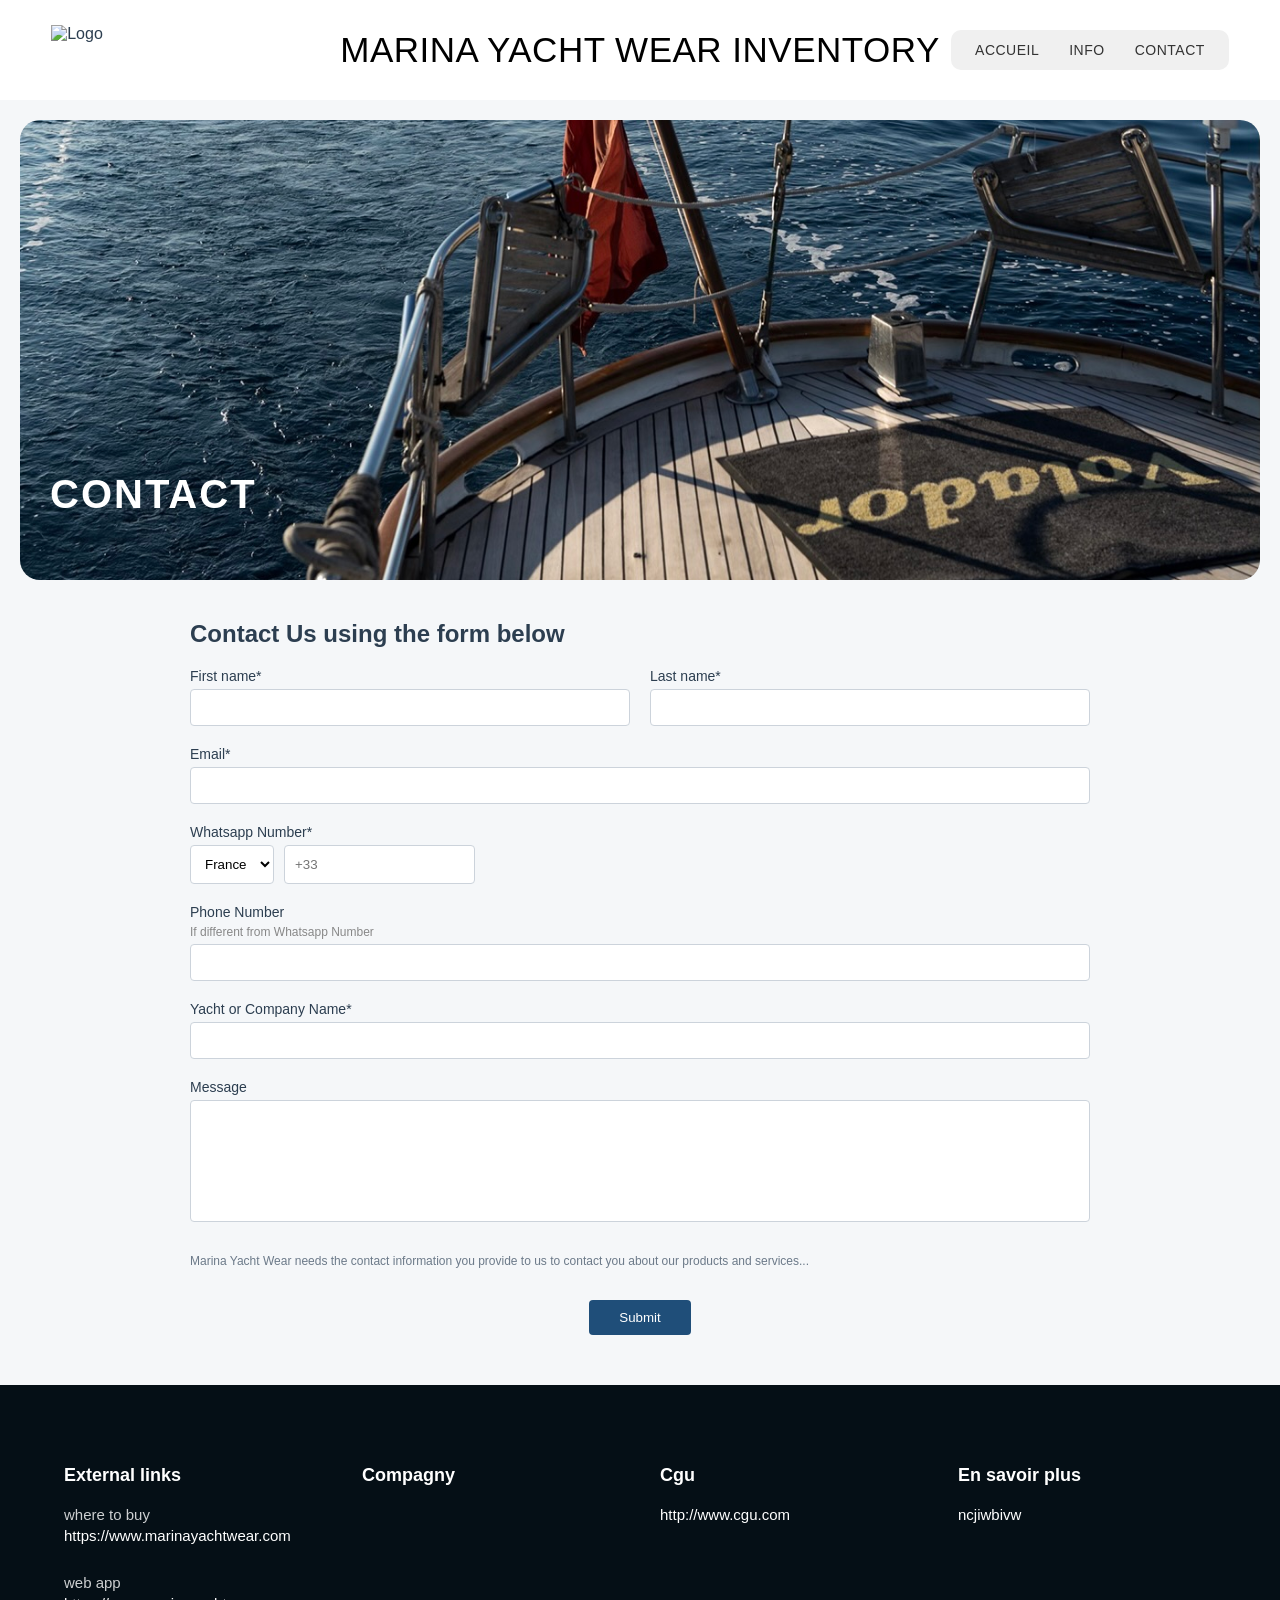
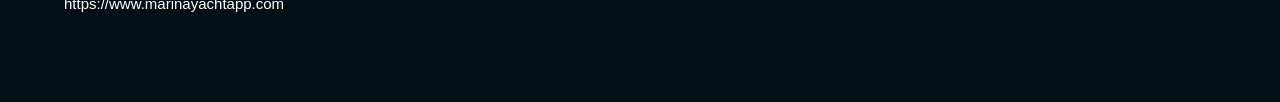
==== contact.html @ 521bb4de "ajout de page contact" ====
<!doctype html>
<html lang="en">

<head>
  <meta charset="utf-8" />
  <meta name="viewport" content="width=device-width, initial-scale=1" />
  <title>MYWI</title>
  <meta name="description" content="Marina yacht club inventory landing page" />
  <link rel="stylesheet" href="style.css" />
</head>

<body>

<div class="display">
  <header>
    <div id="logo">
      <img src="assets/images/mywl.png" alt="Logo" />
    </div>

    <div id="title">
      <span>MARINA YACHT WEAR INVENTORY</span>
    </div>

    <nav id="menu">
      <a href="/index.html">ACCUEIL</a>
      <a href="#">INFO</a>
      <a href="#">CONTACT</a>
    </nav>
  </header>
<body>

<!-- HERO -->
<section class="hero">
  <h1>CONTACT</h1>
</section>

<!-- FORM -->
<section class="contact">
  <h2>Contact Us using the form below</h2>

  <form>
    <div class="row">
      <div class="field">
        <label>First name*</label>
        <input type="text">
      </div>

      <div class="field">
        <label>Last name*</label>
        <input type="text">
      </div>
    </div>

    <div class="field">
      <label>Email*</label>
      <input type="email">
    </div>

    <div class="row">
      <div class="field">
        <label>Whatsapp Number*</label>
        <div class="phone">
          <select>
            <option>France</option>
          </select>
          <input type="text" placeholder="+33">
        </div>
      </div>
    </div>

    <div class="field">
      <label>Phone Number</label>
      <small>If different from Whatsapp Number</small>
      <input type="text">
    </div>

    <div class="field">
      <label>Yacht or Company Name*</label>
      <input type="text">
    </div>

    <div class="field">
      <label>Message</label>
      <textarea></textarea>
    </div>

    <p class="disclaimer">
      Marina Yacht Wear needs the contact information you provide to us to contact you about our products and services...
    </p>

    <button type="submit">Submit</button>
  </form>
</section>
<footer>
  <div class="footer-container">
    <div class="footer-col">
      <h3>External links</h3>

      <div class="footer-item">
        <span class="label">where to buy</span>
        <a href="https://www.marinayachtwear.com">https://www.marinayachtwear.com</a>
      </div>

      <div class="footer-item">
        <span class="label">web app</span>
        <a href="https://www.marinayachtapp.com">https://www.marinayachtapp.com</a>
      </div>
    </div>

    <div class="footer-col">
      <h3>Compagny</h3>
    </div>

    <div class="footer-col">
      <h3>Cgu</h3>
      <a href="http://www.cgu.com">http://www.cgu.com</a>
    </div>

    <div class="footer-col">
      <h3>En savoir plus</h3>
      <span>ncjiwbivw</span>
    </div>
  </div>
</footer>
</div>

</body>
</html>
---- style.css ----
html, body {
    margin : 0;
    padding: 0;
}

@font-face {
    font-family: "outfit";
    src: url("assets/fonts/Outfit-VariableFont_wght.ttf") format("truetype");
    font-weight: 100 900;
    font-style: normal;
}


header {
    display: flex;
    align-items: center;
    justify-content: space-between;
    padding: 10px 4%;
    position: relative;
    height: 80px;
    background-color: white;
}

#logo img {
    height: 50px;
    width: auto;
    display: block;
}

#title {
    position: absolute;
    left: 50%;
    transform: translateX(-50%);
    font-family: "outfit", sans-serif;
    font-weight: 500;
    font-size: 35px;
    letter-spacing: 0.5px;
    color: #000;
    white-space: nowrap;
}

#menu {
    background-color: #f0f0f0;
    padding: 12px 24px;
    border-radius: 10px;
    display: flex;
    gap: 30px;
}

#menu a {
    text-decoration: none;
    font-family: "outfit", sans-serif;
    color: #333;
    font-size: 14px;
    font-weight: 400;
    letter-spacing: 0.5px;
}


#btnplacement {
    position: relative;
    display: inline-block;
    width: 100%;
    box-sizing: border-box;
    padding: 0 64px;
}

.picture img {
    width: 100%;
    border-radius: 35px;
    display: block;
}


.content-overlay {
    position: absolute;
    top: 40%;
    left: 10%;
    transform: translate(0%, -50%);
    
    display: flex;
    flex-direction: column;
    gap: 20px; 
}

#picturesentence {
    font-family: "outfit", sans-serif;
    color: #071726;
    font-size: 40px;
    font-weight: 900;
}

#downloadbtn {
    width: 400px;
    height: 50px;
    background-color: #071726;
    border-radius: 20px;
    display: flex;
    justify-content: center;
    align-items: center;
}

#downloadbtn span {
    font-family: "outfit", sans-serif;
    color: white;
}


#btnplacement img {
    padding: 0;
}

.app-showcase {
    display: flex;
    justify-content: center;
    align-items: center;
    padding: 0 5%;
    gap: 20px;
}

.text-content {
    flex: 1;
    display: flex;
    flex-direction: column;
    align-items: flex-end;
    text-align: right;
    padding-top: 50px;
}

.text-content p {
    font-family: "outfit", sans-serif;
    color: #071726;
    font-size: 28px;
    line-height: 1.6;
    margin-bottom: 30px;
    max-width: 90%;
    font-weight: 300;
}

.app-store-btn img {
    height: 70px;
    width: auto;
}

.store-btn img {
    height: 70px;
    width: auto;
}

.phone-mockup {
    flex: 1;
    position: relative;
    margin-top: -150px;
    z-index: 10;
    display: flex;
    justify-content: flex-end;
}

.phone-mockup img {
    width: 1381px;
    height: auto;
    max-width: 100%;
    height: auto;
    display: block;
}

.or-separator {
    font-size: 36px;
    font-family: "outfit", sans-serif;
    font-weight: 700;
}

@media (max-width: 900px) {
    .app-showcase {
        flex-direction: column-reverse;
        padding: 0 5%;
    }

    .phone-mockup {
        margin-top: -50px;
        width: 80%;
    }
    
    .phone-mockup img {
        transform: rotate(0deg);
    }
}

.text-content.left-align {
    align-items: flex-start; 
    text-align: left;
}

footer {
    background-color: #050f16;
    padding: 80px 5%;
    color: white;
    margin-top: 50px;
}

.footer-container {
    display: flex;
    justify-content: space-between;
    align-items: flex-start;
    flex-wrap: wrap;
    gap: 40px;
    max-width: 1400px;
    margin: 0 auto;
}

.footer-col {
    flex: 1;
    min-width: 200px;
    display: flex;
    flex-direction: column;
    gap: 20px;
}

.footer-col h3 {
    font-family: "outfit", sans-serif;
    font-weight: 700;
    font-size: 18px;
    margin: 0;
}

.footer-item {
    display: flex;
    flex-direction: column;
    gap: 4px;
    margin-bottom: 10px;
}

.label {
    font-family: "outfit", sans-serif;
    font-weight: 300;
    font-size: 14px;
    opacity: 0.8;
}

.footer-col a, .footer-col span {
    font-family: "outfit", sans-serif;
    color: white;
    text-decoration: none;
    font-size: 15px;
    font-weight: 300;
}

@media (max-width: 768px) {
    .footer-container {
        flex-direction: column;
        gap: 40px;
    }
}

body {
    font-family: Arial, sans-serif;
    margin: 0;
    background: #f5f7f9;
    color: #2c3e50;
}

/* HERO */
.hero {
    background: url('/assets/images/CCE1B81B-07C6-4270-A370-5CB08C2FBB2E_1_201_a.jpeg') center/cover no-repeat;
    height: 400px;
    width: auto;
    border-radius: 20px;
    margin: 20px;
    display: flex;
    align-items: flex-end;
    padding: 30px;
}

.hero h1 {
    color: white;
    font-size: 40px;
    letter-spacing: 2px;
}

/* FORM */
.contact {
    max-width: 900px;
    margin: 40px auto;
}

.contact h2 {
    margin-bottom: 20px;
}

form {
    display: flex;
    flex-direction: column;
    gap: 20px;
}

.row {
    display: flex;
    gap: 20px;
}

.field {
    flex: 1;
    display: flex;
    flex-direction: column;
}

label {
    font-size: 14px;
    margin-bottom: 5px;
}

input, textarea, select {
    padding: 10px;
    border: 1px solid #ccd3db;
    border-radius: 4px;
    background: #fff;
}

textarea {
    height: 100px;
    resize: none;
}

.phone {
    display: flex;
    gap: 10px;
}

small {
    font-size: 12px;
    color: #888;
    margin-bottom: 5px;
}

.disclaimer {
    font-size: 12px;
    color: #6c7a89;
}

button {
    align-self: center;
    background: #1f4e79;
    color: white;
    padding: 10px 30px;
    border: none;
    border-radius: 4px;
    cursor: pointer;
}

button:hover {
    background: #163a5c;
}
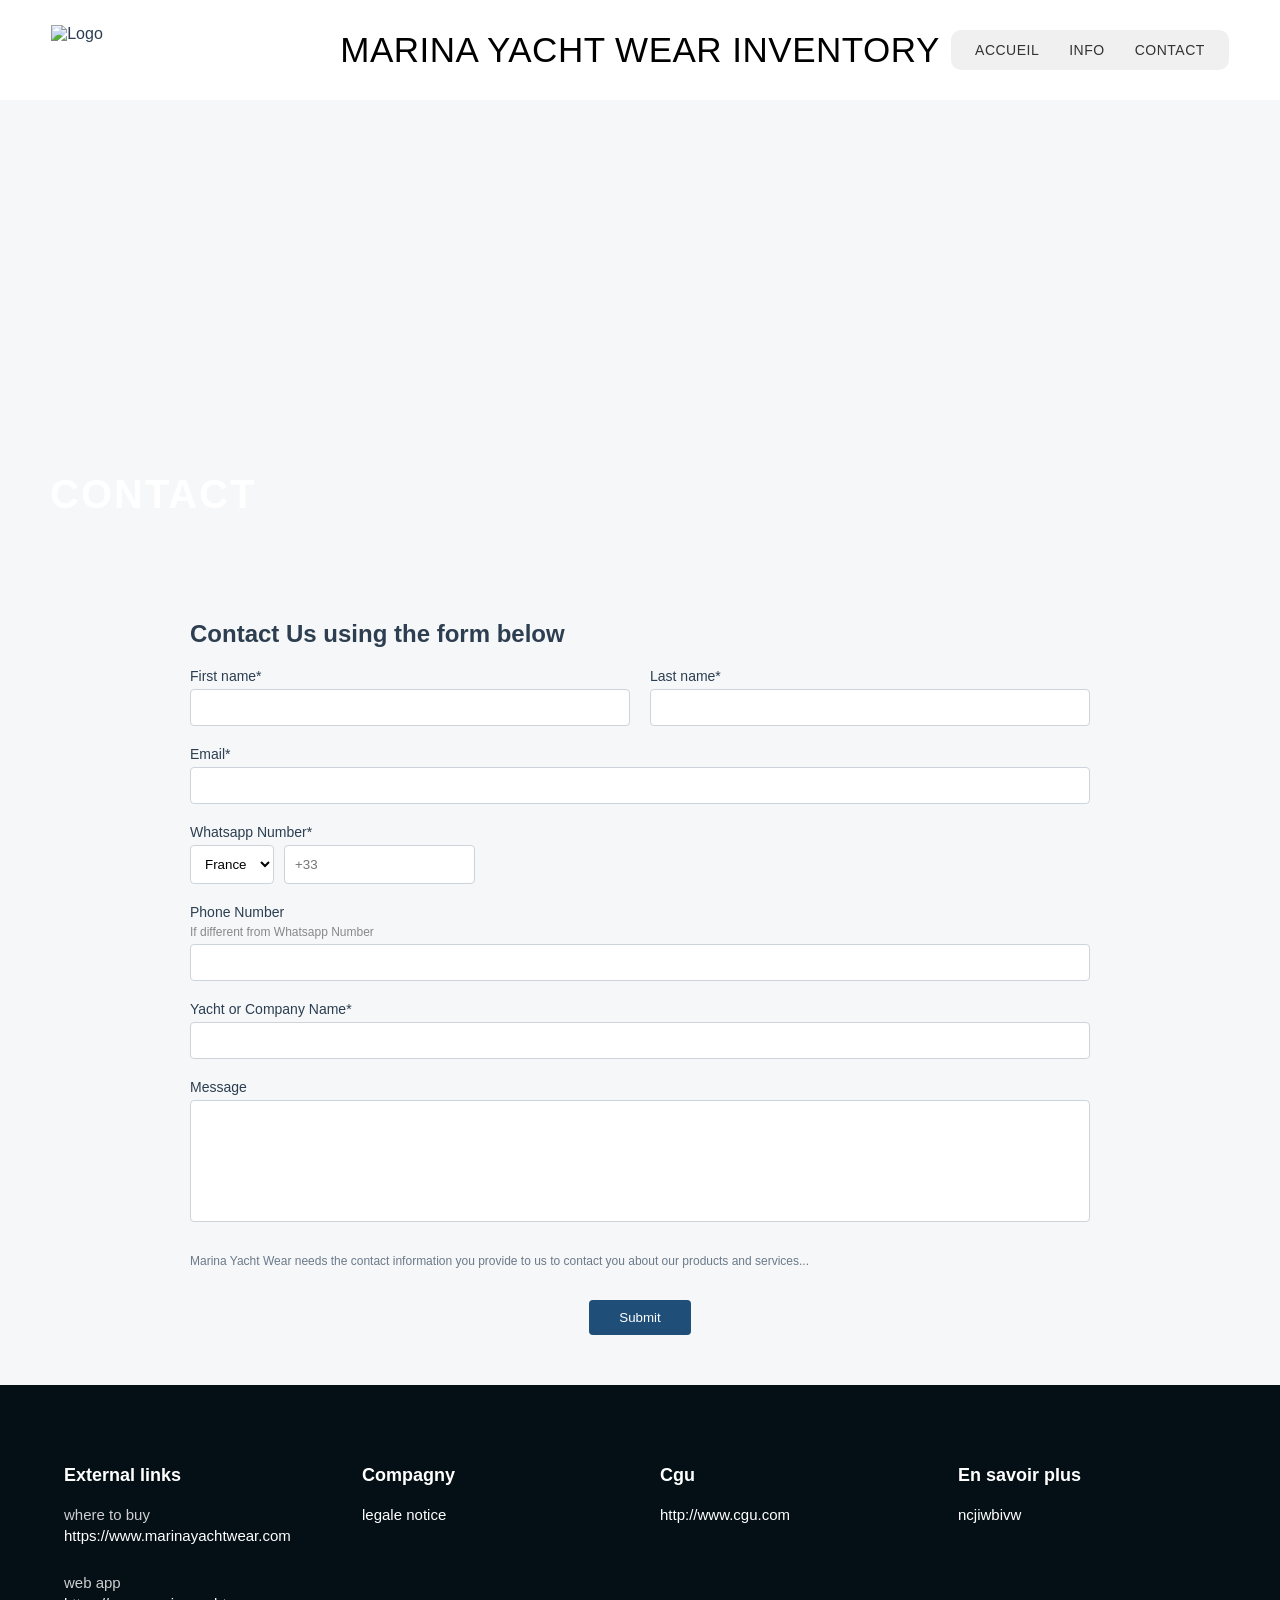
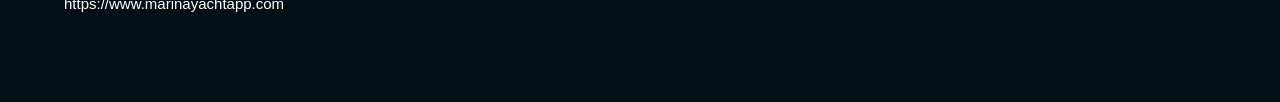
==== commit f66068e8: "fix links issues" ====
--- a/contact.html
+++ b/contact.html
@@ -11,118 +11,122 @@
 
 <body>
 
-<div class="display">
-  <header>
-    <div id="logo">
-      <img src="assets/images/mywl.png" alt="Logo" />
-    </div>
-
-    <div id="title">
-      <span>MARINA YACHT WEAR INVENTORY</span>
-    </div>
-
-    <nav id="menu">
-      <a href="/index.html">ACCUEIL</a>
-      <a href="#">INFO</a>
-      <a href="#">CONTACT</a>
-    </nav>
-  </header>
-<body>
-
-<!-- HERO -->
-<section class="hero">
-  <h1>CONTACT</h1>
-</section>
-
-<!-- FORM -->
-<section class="contact">
-  <h2>Contact Us using the form below</h2>
-
-  <form>
-    <div class="row">
-      <div class="field">
-        <label>First name*</label>
-        <input type="text">
+  <div class="display">
+    <header>
+      <div id="logo">
+        <img src="assets/images/mywl.png" alt="Logo" />
       </div>
 
-      <div class="field">
-        <label>Last name*</label>
-        <input type="text">
-      </div>
-    </div>
-
-    <div class="field">
-      <label>Email*</label>
-      <input type="email">
-    </div>
-
-    <div class="row">
-      <div class="field">
-        <label>Whatsapp Number*</label>
-        <div class="phone">
-          <select>
-            <option>France</option>
-          </select>
-          <input type="text" placeholder="+33">
-        </div>
-      </div>
-    </div>
-
-    <div class="field">
-      <label>Phone Number</label>
-      <small>If different from Whatsapp Number</small>
-      <input type="text">
-    </div>
-
-    <div class="field">
-      <label>Yacht or Company Name*</label>
-      <input type="text">
-    </div>
-
-    <div class="field">
-      <label>Message</label>
-      <textarea></textarea>
-    </div>
-
-    <p class="disclaimer">
-      Marina Yacht Wear needs the contact information you provide to us to contact you about our products and services...
-    </p>
-
-    <button type="submit">Submit</button>
-  </form>
-</section>
-<footer>
-  <div class="footer-container">
-    <div class="footer-col">
-      <h3>External links</h3>
-
-      <div class="footer-item">
-        <span class="label">where to buy</span>
-        <a href="https://www.marinayachtwear.com">https://www.marinayachtwear.com</a>
+      <div id="title">
+        <span>MARINA YACHT WEAR INVENTORY</span>
       </div>
 
-      <div class="footer-item">
-        <span class="label">web app</span>
-        <a href="https://www.marinayachtapp.com">https://www.marinayachtapp.com</a>
-      </div>
-    </div>
+      <nav id="menu">
+        <a href="/MYWI/index.html">ACCUEIL</a>
+        <a href="#">INFO</a>
+        <a href="#">CONTACT</a>
+      </nav>
+    </header>
 
-    <div class="footer-col">
-      <h3>Compagny</h3>
-    </div>
+    <body>
 
-    <div class="footer-col">
-      <h3>Cgu</h3>
-      <a href="http://www.cgu.com">http://www.cgu.com</a>
-    </div>
+      <!-- HERO -->
+      <section class="hero">
+        <h1>CONTACT</h1>
+      </section>
 
-    <div class="footer-col">
-      <h3>En savoir plus</h3>
-      <span>ncjiwbivw</span>
-    </div>
+      <!-- FORM -->
+      <section class="contact">
+        <h2>Contact Us using the form below</h2>
+
+        <form>
+          <div class="row">
+            <div class="field">
+              <label>First name*</label>
+              <input type="text">
+            </div>
+
+            <div class="field">
+              <label>Last name*</label>
+              <input type="text">
+            </div>
+          </div>
+
+          <div class="field">
+            <label>Email*</label>
+            <input type="email">
+          </div>
+
+          <div class="row">
+            <div class="field">
+              <label>Whatsapp Number*</label>
+              <div class="phone">
+                <select>
+                  <option>France</option>
+                </select>
+                <input type="text" placeholder="+33">
+              </div>
+            </div>
+          </div>
+
+          <div class="field">
+            <label>Phone Number</label>
+            <small>If different from Whatsapp Number</small>
+            <input type="text">
+          </div>
+
+          <div class="field">
+            <label>Yacht or Company Name*</label>
+            <input type="text">
+          </div>
+
+          <div class="field">
+            <label>Message</label>
+            <textarea></textarea>
+          </div>
+
+          <p class="disclaimer">
+            Marina Yacht Wear needs the contact information you provide to us to contact you about our products and
+            services...
+          </p>
+
+          <button type="submit">Submit</button>
+        </form>
+      </section>
+      <footer>
+        <div class="footer-container">
+          <div class="footer-col">
+            <h3>External links</h3>
+
+            <div class="footer-item">
+              <span class="label">where to buy</span>
+              <a href="https://www.marinayachtwear.com">https://www.marinayachtwear.com</a>
+            </div>
+
+            <div class="footer-item">
+              <span class="label">web app</span>
+              <a href="https://www.marinayachtapp.com">https://www.marinayachtapp.com</a>
+            </div>
+          </div>
+
+          <div class="footer-col">
+            <h3>Compagny</h3>
+            <a href="/MYWI/mentionslegales.html">legale notice</a>
+          </div>
+
+          <div class="footer-col">
+            <h3>Cgu</h3>
+            <a href="http://www.cgu.com">http://www.cgu.com</a>
+          </div>
+
+          <div class="footer-col">
+            <h3>En savoir plus</h3>
+            <span>ncjiwbivw</span>
+          </div>
+        </div>
+      </footer>
   </div>
-</footer>
-</div>
 
 </body>
+
 </html>
--- a/style.css
+++ b/style.css
@@ -261,7 +261,7 @@
 
 /* HERO */
 .hero {
-    background: url('/assets/images/CCE1B81B-07C6-4270-A370-5CB08C2FBB2E_1_201_a.jpeg') center/cover no-repeat;
+    background: url('/MYWI/assets/images/CCE1B81B-07C6-4270-A370-5CB08C2FBB2E_1_201_a.jpeg') center/cover no-repeat;
     height: 400px;
     width: auto;
     border-radius: 20px;
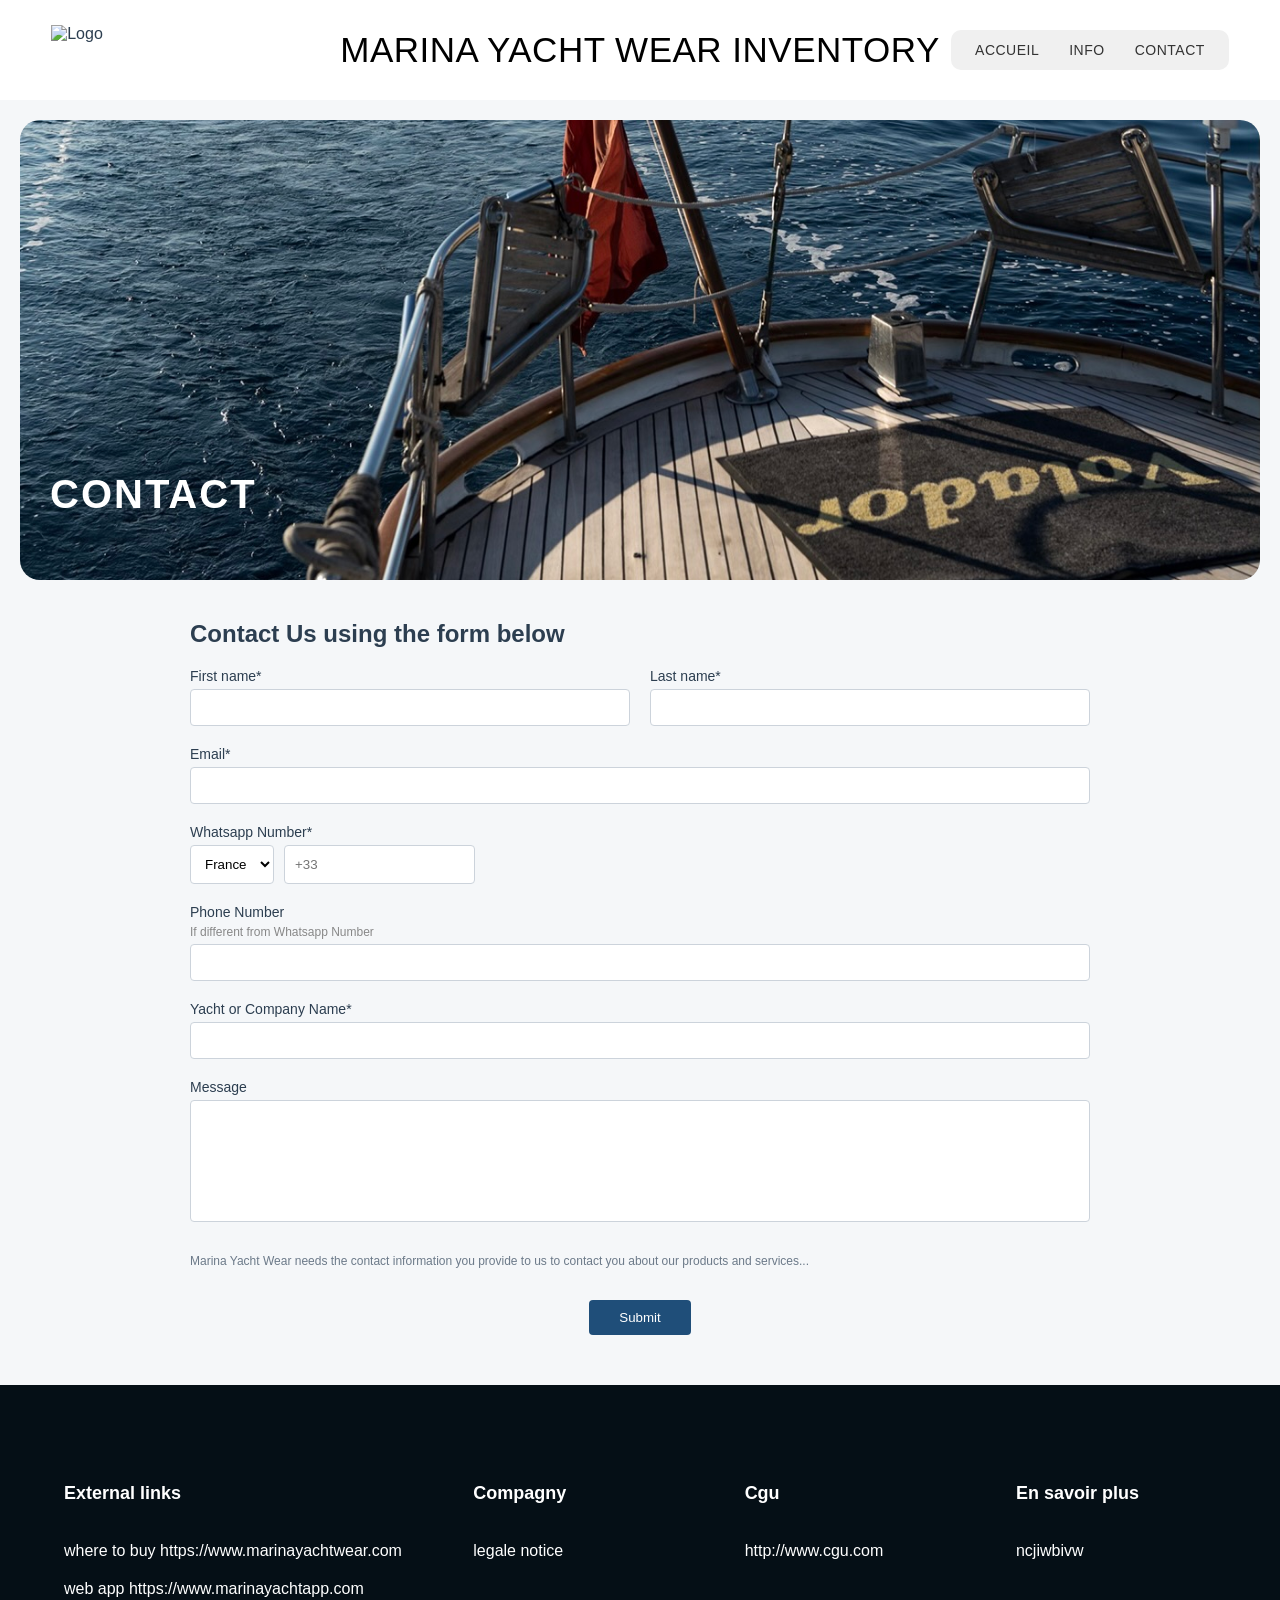
==== commit 9c2058d6: "modification du responsive et des liens de la page contact" ====
--- a/contact.html
+++ b/contact.html
@@ -6,29 +6,21 @@
   <meta name="viewport" content="width=device-width, initial-scale=1" />
   <title>MYWI</title>
   <meta name="description" content="Marina yacht club inventory landing page" />
-  <link rel="stylesheet" href="style.css" />
+  <link rel="stylesheet" href="contact.css" />
 </head>
 
 <body>
 
   <div class="display">
-    <header>
-      <div id="logo">
-        <img src="assets/images/mywl.png" alt="Logo" />
-      </div>
-
-      <div id="title">
-        <span>MARINA YACHT WEAR INVENTORY</span>
-      </div>
-
-      <nav id="menu">
-        <a href="/MYWI/index.html">ACCUEIL</a>
-        <a href="#">INFO</a>
-        <a href="#">CONTACT</a>
-      </nav>
-    </header>
-
-    <body>
+    <div id="header-container">
+      <script>
+        fetch("header.html")
+                .then(response => response.text())
+                .then(data => {
+                  document.getElementById("header-container").innerHTML = data;
+                });
+      </script>
+    </div>
 
       <!-- HERO -->
       <section class="hero">
--- a/contact.css
+++ b/contact.css
@@ -0,0 +1,321 @@
+html, body {
+    margin: 0;
+    padding: 0;
+    font-family: Arial, sans-serif;
+    background: #f5f7f9;
+    color: #2c3e50;
+}
+
+@font-face {
+    font-family: "outfit";
+    src: url("assets/fonts/Outfit-VariableFont_wght.ttf") format("truetype");
+    font-weight: 100 900;
+    font-style: normal;
+}
+
+/* HEADER */
+header {
+    display: flex;
+    align-items: center;
+    justify-content: space-between;
+    padding: 10px 4%;
+    position: relative;
+    height: 80px;
+    background-color: white;
+}
+
+#logo img {
+    height: 50px;
+    width: auto;
+    display: block;
+}
+
+#title {
+    position: absolute;
+    left: 50%;
+    transform: translateX(-50%);
+    font-family: "outfit", sans-serif;
+    font-weight: 500;
+    font-size: 35px;
+    letter-spacing: 0.5px;
+    color: #000;
+    white-space: nowrap;
+}
+
+#menu {
+    background-color: #f0f0f0;
+    padding: 12px 24px;
+    border-radius: 10px;
+    display: flex;
+    gap: 30px;
+}
+
+#menu a {
+    text-decoration: none;
+    font-family: "outfit", sans-serif;
+    color: #333;
+    font-size: 14px;
+    font-weight: 400;
+    letter-spacing: 0.5px;
+}
+
+/* HERO */
+.hero {
+    background: url('assets/images/CCE1B81B-07C6-4270-A370-5CB08C2FBB2E_1_201_a.jpeg') center/cover no-repeat;
+    height: 400px;
+    border-radius: 20px;
+    margin: 20px;
+    display: flex;
+    align-items: flex-end;
+    padding: 30px;
+}
+
+.hero h1 {
+    color: white;
+    font-size: 40px;
+    letter-spacing: 2px;
+}
+
+/* FORM */
+.contact {
+    max-width: 900px;
+    margin: 40px auto;
+    padding: 0 25px;
+}
+
+form {
+    width: 100%;
+    max-width: 900px;
+    margin: 0 auto;
+    display: flex;
+    flex-direction: column;
+    gap: 20px;
+}
+
+.contact h2 {
+    margin-bottom: 20px;
+}
+
+.row {
+    display: flex;
+    gap: 20px;
+}
+
+.field {
+    flex: 1;
+    display: flex;
+    flex-direction: column;
+}
+
+label {
+    font-size: 14px;
+    margin-bottom: 5px;
+}
+
+input, textarea, select {
+    padding: 10px;
+    border: 1px solid #ccd3db;
+    border-radius: 4px;
+    background: #fff;
+}
+
+textarea {
+    height: 100px;
+    resize: none;
+}
+
+.phone {
+    display: flex;
+    gap: 10px;
+}
+
+small {
+    font-size: 12px;
+    color: #888;
+    margin-bottom: 5px;
+}
+
+.disclaimer {
+    font-size: 12px;
+    color: #6c7a89;
+}
+
+button {
+    align-self: center;
+    background: #1f4e79;
+    color: white;
+    padding: 10px 30px;
+    border: none;
+    border-radius: 4px;
+    cursor: pointer;
+}
+
+button:hover {
+    background: #163a5c;
+}
+
+/* APP SECTION */
+#btnplacement {
+    position: relative;
+    width: 100%;
+    padding: 0 64px;
+}
+
+.picture img {
+    width: 100%;
+    border-radius: 35px;
+}
+
+.content-overlay {
+    position: absolute;
+    top: 40%;
+    left: 10%;
+    transform: translateY(-50%);
+    display: flex;
+    flex-direction: column;
+    gap: 20px;
+}
+
+#picturesentence {
+    font-family: "outfit", sans-serif;
+    color: #071726;
+    font-size: 40px;
+    font-weight: 900;
+}
+
+#downloadbtn {
+    width: 400px;
+    height: 50px;
+    background-color: #071726;
+    border-radius: 20px;
+    display: flex;
+    justify-content: center;
+    align-items: center;
+}
+
+#downloadbtn span {
+    color: white;
+}
+
+/* SHOWCASE */
+.app-showcase {
+    display: flex;
+    align-items: center;
+    padding: 0 5%;
+    gap: 20px;
+}
+
+.text-content {
+    flex: 1;
+    text-align: right;
+}
+
+.text-content p {
+    font-family: "outfit", sans-serif;
+    font-size: 28px;
+    font-weight: 300;
+}
+
+.phone-mockup {
+    flex: 1;
+    display: flex;
+    justify-content: flex-end;
+}
+
+.phone-mockup img {
+    max-width: 100%;
+}
+
+/* FOOTER */
+footer {
+    background-color: #050f16;
+    padding: 80px 5%;
+    color: white;
+    margin-top: 50px;
+}
+
+.footer-container {
+    display: flex;
+    justify-content: space-between;
+    flex-wrap: wrap;
+    gap: 40px;
+}
+
+.footer-col {
+    min-width: 200px;
+    display: flex;
+    flex-direction: column;
+    gap: 20px;
+}
+
+.footer-col h3 {
+    font-family: "outfit", sans-serif;
+    font-size: 18px;
+}
+
+.footer-col a {
+    color: white;
+    text-decoration: none;
+}
+
+/* RESPONSIVE */
+@media (max-width: 1024px) {
+
+    .hero {
+        height: 300px;
+    }
+
+    .hero h1 {
+        font-size: 30px;
+    }
+}
+
+@media (max-width: 768px) {
+
+
+    .hero {
+        height: 220px;
+    }
+
+    .hero h1 {
+        font-size: 24px;
+    }
+
+    .row {
+        flex-direction: column;
+    }
+
+    button {
+        width: 100%;
+    }
+
+    .content-overlay {
+        position: static;
+        transform: none;
+    }
+
+    #downloadbtn {
+        width: 100%;
+    }
+
+    .app-showcase {
+        flex-direction: column;
+    }
+
+    footer {
+        padding: 40px 20px;
+    }
+
+    .footer-container {
+        flex-direction: column;
+    }
+
+    .contact{
+        padding: 0 80px;
+    }
+}
+
+@media (max-width: 480px) {
+    #title { font-size: 16px; }
+    .hero h1 { font-size: 20px; }
+}
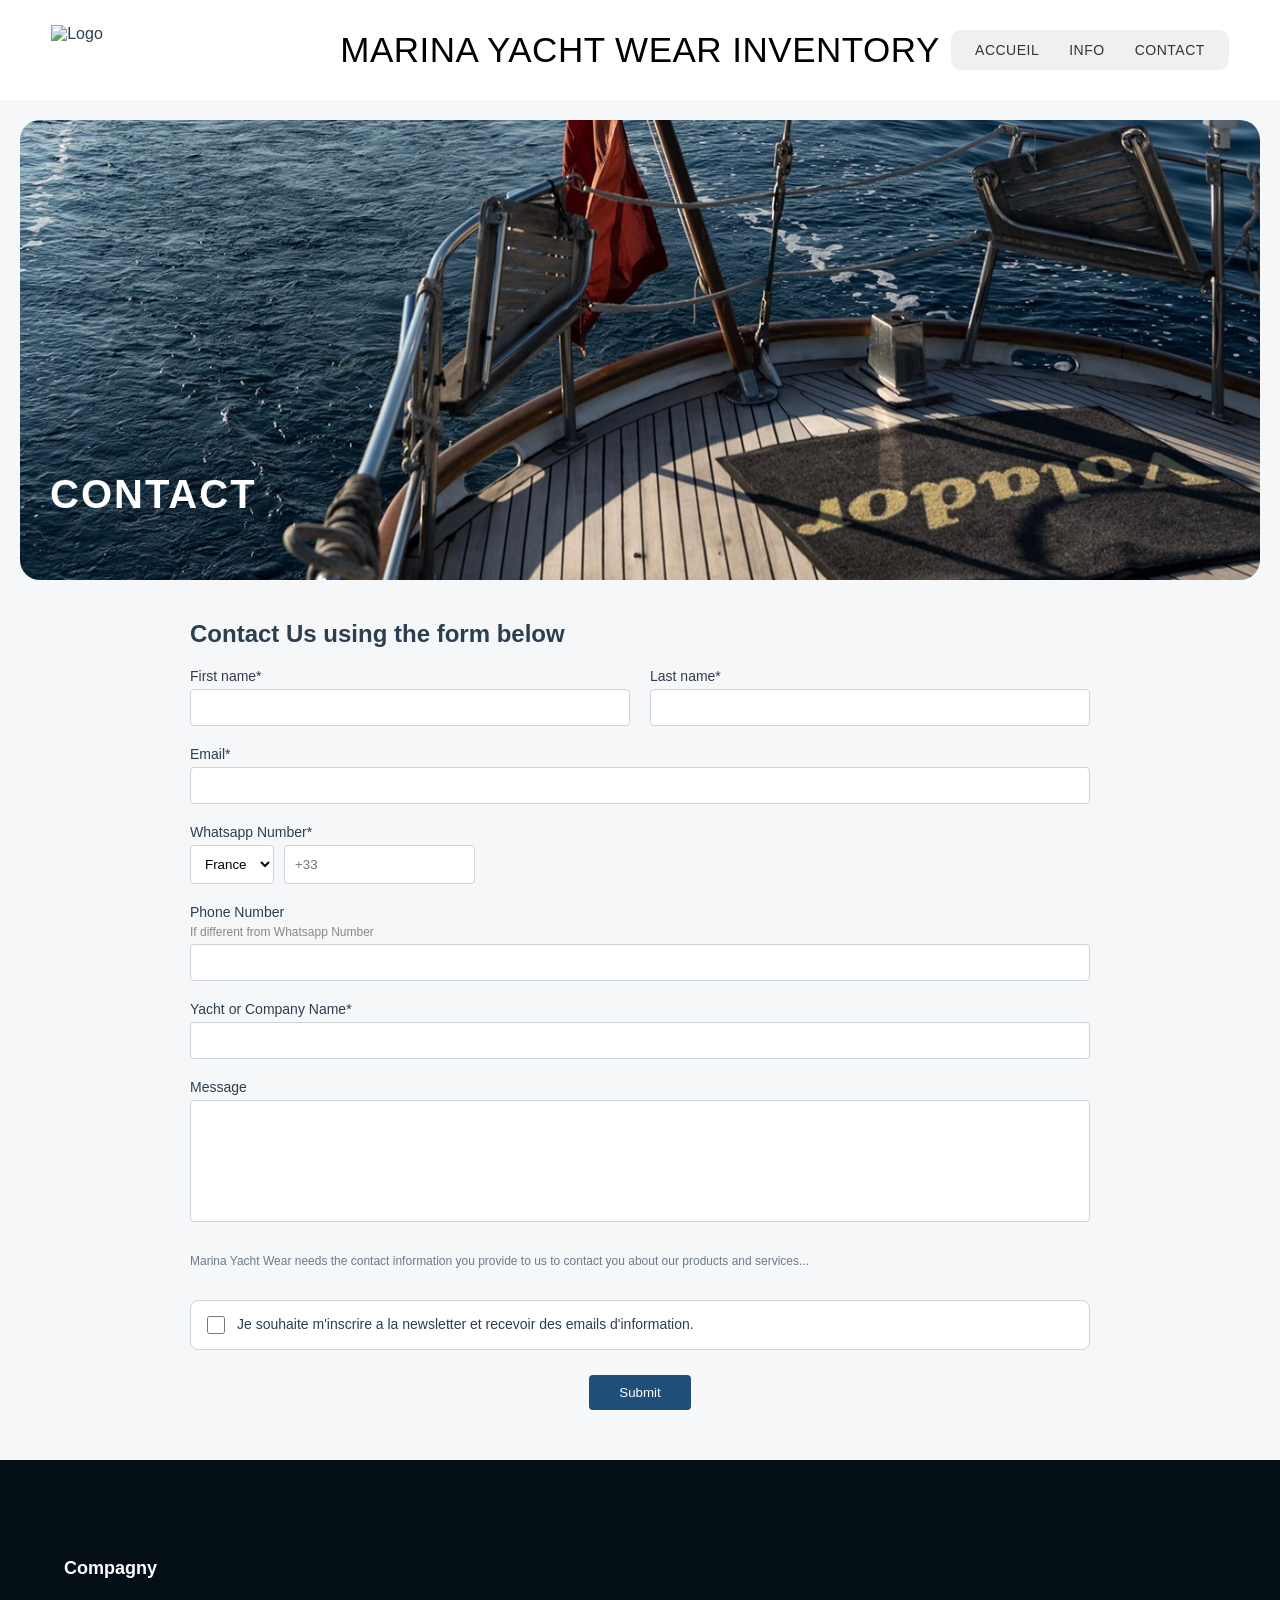
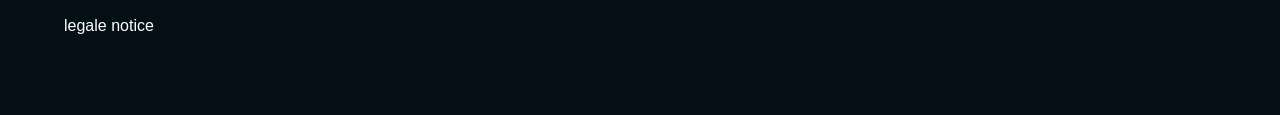
==== commit 42246877: "ajout du newsletter" ====
--- a/contact.html
+++ b/contact.html
@@ -11,114 +11,128 @@
 
 <body>
 
-  <div class="display">
-    <div id="header-container">
-      <script>
-        fetch("header.html")
-                .then(response => response.text())
-                .then(data => {
-                  document.getElementById("header-container").innerHTML = data;
-                });
-      </script>
-    </div>
+<div class="display">
+  <div id="header-container">
+    <script>
+      fetch("header.html")
+              .then(response => response.text())
+              .then(data => {
+                document.getElementById("header-container").innerHTML = data;
+              });
+    </script>
+  </div>
 
-      <!-- HERO -->
-      <section class="hero">
-        <h1>CONTACT</h1>
-      </section>
+  <!-- HERO -->
+  <section class="hero">
+    <h1>CONTACT</h1>
+  </section>
 
-      <!-- FORM -->
-      <section class="contact">
-        <h2>Contact Us using the form below</h2>
+  <!-- FORM SECTION -->
+  <section class="contact">
+    <h2>Contact Us using the form below</h2>
 
-        <form>
-          <div class="row">
-            <div class="field">
-              <label>First name*</label>
-              <input type="text">
-            </div>
+    <!-- Option 1: Form HTML (custom) -->
+    <form>
+      <div class="row">
+        <div class="field">
+          <label>First name*</label>
+          <input type="text">
+        </div>
+        <div class="field">
+          <label>Last name*</label>
+          <input type="text">
+        </div>
+      </div>
 
-            <div class="field">
-              <label>Last name*</label>
-              <input type="text">
-            </div>
-          </div>
+      <div class="field">
+        <label>Email*</label>
+        <input type="email">
+      </div>
 
-          <div class="field">
-            <label>Email*</label>
-            <input type="email">
-          </div>
-
-          <div class="row">
-            <div class="field">
-              <label>Whatsapp Number*</label>
-              <div class="phone">
-                <select>
-                  <option>France</option>
-                </select>
-                <input type="text" placeholder="+33">
-              </div>
-            </div>
-          </div>
-
-          <div class="field">
-            <label>Phone Number</label>
-            <small>If different from Whatsapp Number</small>
-            <input type="text">
-          </div>
-
-          <div class="field">
-            <label>Yacht or Company Name*</label>
-            <input type="text">
-          </div>
-
-          <div class="field">
-            <label>Message</label>
-            <textarea></textarea>
-          </div>
-
-          <p class="disclaimer">
-            Marina Yacht Wear needs the contact information you provide to us to contact you about our products and
-            services...
-          </p>
-
-          <button type="submit">Submit</button>
-        </form>
-      </section>
-      <footer>
-        <div class="footer-container">
-          <div class="footer-col">
-            <h3>External links</h3>
-
-            <div class="footer-item">
-              <span class="label">where to buy</span>
-              <a href="https://www.marinayachtwear.com">https://www.marinayachtwear.com</a>
-            </div>
-
-            <div class="footer-item">
-              <span class="label">web app</span>
-              <a href="https://www.marinayachtapp.com">https://www.marinayachtapp.com</a>
-            </div>
-          </div>
-
-          <div class="footer-col">
-            <h3>Compagny</h3>
-            <a href="/MYWI/mentionslegales.html">legale notice</a>
-          </div>
-
-          <div class="footer-col">
-            <h3>Cgu</h3>
-            <a href="http://www.cgu.com">http://www.cgu.com</a>
-          </div>
-
-          <div class="footer-col">
-            <h3>En savoir plus</h3>
-            <span>ncjiwbivw</span>
+      <div class="row">
+        <div class="field">
+          <label>Whatsapp Number*</label>
+          <div class="phone">
+            <select>
+              <option>France</option>
+            </select>
+            <input type="text" placeholder="+33">
           </div>
         </div>
-      </footer>
-  </div>
+      </div>
+
+      <div class="field">
+        <label>Phone Number</label>
+        <small>If different from Whatsapp Number</small>
+        <input type="text">
+      </div>
+
+      <div class="field">
+        <label>Yacht or Company Name*</label>
+        <input type="text">
+      </div>
+
+      <div class="field">
+        <label>Message</label>
+        <textarea></textarea>
+      </div>
+
+      <p class="disclaimer">
+        Marina Yacht Wear needs the contact information you provide to us to contact you about our products and services...
+      </p>
+
+      <label class="newsletter-optin" for="newsletter">
+        <input type="checkbox" id="newsletter" name="newsletter" value="yes">
+        <span>Je souhaite m'inscrire a la newsletter et recevoir des emails d'information.</span>
+      </label>
+
+      <button type="submit">Submit</button>
+    </form>
+
+  </section>
+
+  <!-- FOOTER -->
+  <footer>
+    <div class="footer-container">
+
+      <!--
+
+      <div class="footer-col">
+        <h3>External links</h3>
+        <div class="footer-item">
+          <span class="label">where to buy</span>
+          <a href="https://www.marinayachtwear.com">https://www.marinayachtwear.com</a>
+        </div>
+        <div class="footer-item">
+          <span class="label">web app</span>
+          <a href="https://www.marinayachtapp.com">https://www.marinayachtapp.com</a>
+        </div>
+      </div>
+
+      -->
+
+      <div class="footer-col">
+        <h3>Compagny</h3>
+        <a href="/MYWI/mentionslegales.html">legale notice</a>
+      </div>
+
+      <!--
+
+      <div class="footer-col">
+        <h3>Cgu</h3>
+        <a href="http://www.cgu.com">http://www.cgu.com</a>
+      </div>
+
+      <div class="footer-col">
+        <h3>En savoir plus</h3>
+        <span>ncjiwbivw</span>
+      </div>
+
+      -->
+
+    </div>
+  </footer>
+</div>
 
 </body>
-
-</html>+</html>
--- a/contact.css
+++ b/contact.css
@@ -140,6 +140,31 @@
     color: #6c7a89;
 }
 
+.newsletter-optin {
+    display: flex;
+    align-items: center;
+    gap: 12px;
+    font-size: 14px;
+    color: #2c3e50;
+    padding: 14px 16px;
+    border: 1px solid #ccd3db;
+    border-radius: 8px;
+    background: #fff;
+    cursor: pointer;
+}
+
+.newsletter-optin input {
+    width: 18px;
+    height: 18px;
+    margin: 0;
+    accent-color: #1f4e79;
+    flex-shrink: 0;
+}
+
+.newsletter-optin span {
+    line-height: 1.4;
+}
+
 button {
     align-self: center;
     background: #1f4e79;
@@ -318,4 +343,4 @@
 @media (max-width: 480px) {
     #title { font-size: 16px; }
     .hero h1 { font-size: 20px; }
-}+}
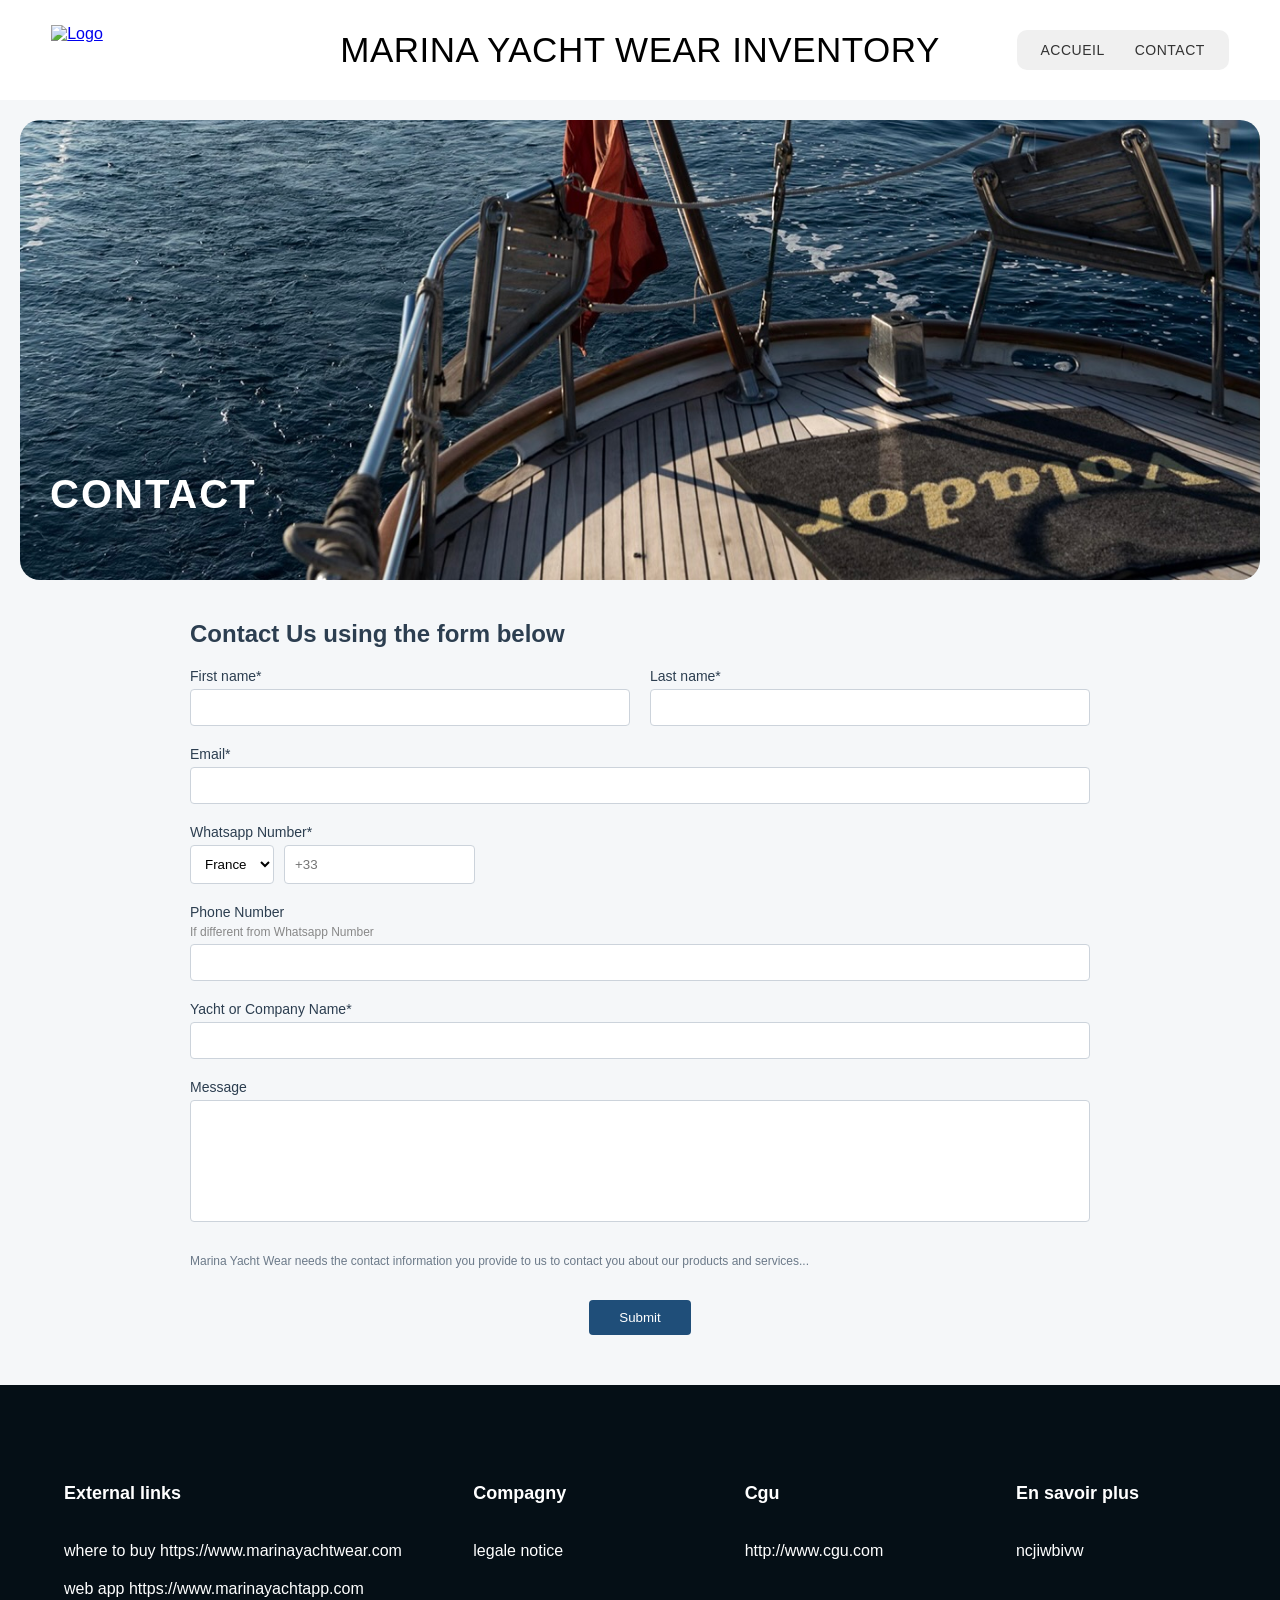
==== commit 6f500496: "sjout de script dans l'acceuil et le contact" ====
--- a/contact.html
+++ b/contact.html
@@ -8,6 +8,16 @@
   <meta name="description" content="Marina yacht club inventory landing page" />
   <link rel="stylesheet" href="contact.css" />
 </head>
+
+<script charset="utf-8" type="text/javascript" src="//js-eu1.hsforms.net/forms/embed/v2.js"></script>
+<script>
+  hbspt.forms.create({
+    portalId: "147891183",
+    formId: "919ba3ae-2c4d-48a1-8196-3b741c817977",
+    target: '#hubspot-form',
+    region: "eu1"
+  });
+</script>
 
 <body>
 
@@ -81,11 +91,6 @@
         Marina Yacht Wear needs the contact information you provide to us to contact you about our products and services...
       </p>
 
-      <label class="newsletter-optin" for="newsletter">
-        <input type="checkbox" id="newsletter" name="newsletter" value="yes">
-        <span>Je souhaite m'inscrire a la newsletter et recevoir des emails d'information.</span>
-      </label>
-
       <button type="submit">Submit</button>
     </form>
 
@@ -94,9 +99,6 @@
   <!-- FOOTER -->
   <footer>
     <div class="footer-container">
-
-      <!--
-
       <div class="footer-col">
         <h3>External links</h3>
         <div class="footer-item">
@@ -109,14 +111,10 @@
         </div>
       </div>
 
-      -->
-
       <div class="footer-col">
         <h3>Compagny</h3>
         <a href="/MYWI/mentionslegales.html">legale notice</a>
       </div>
-
-      <!--
 
       <div class="footer-col">
         <h3>Cgu</h3>
@@ -127,12 +125,9 @@
         <h3>En savoir plus</h3>
         <span>ncjiwbivw</span>
       </div>
-
-      -->
-
     </div>
   </footer>
 </div>
 
 </body>
-</html>
+</html>
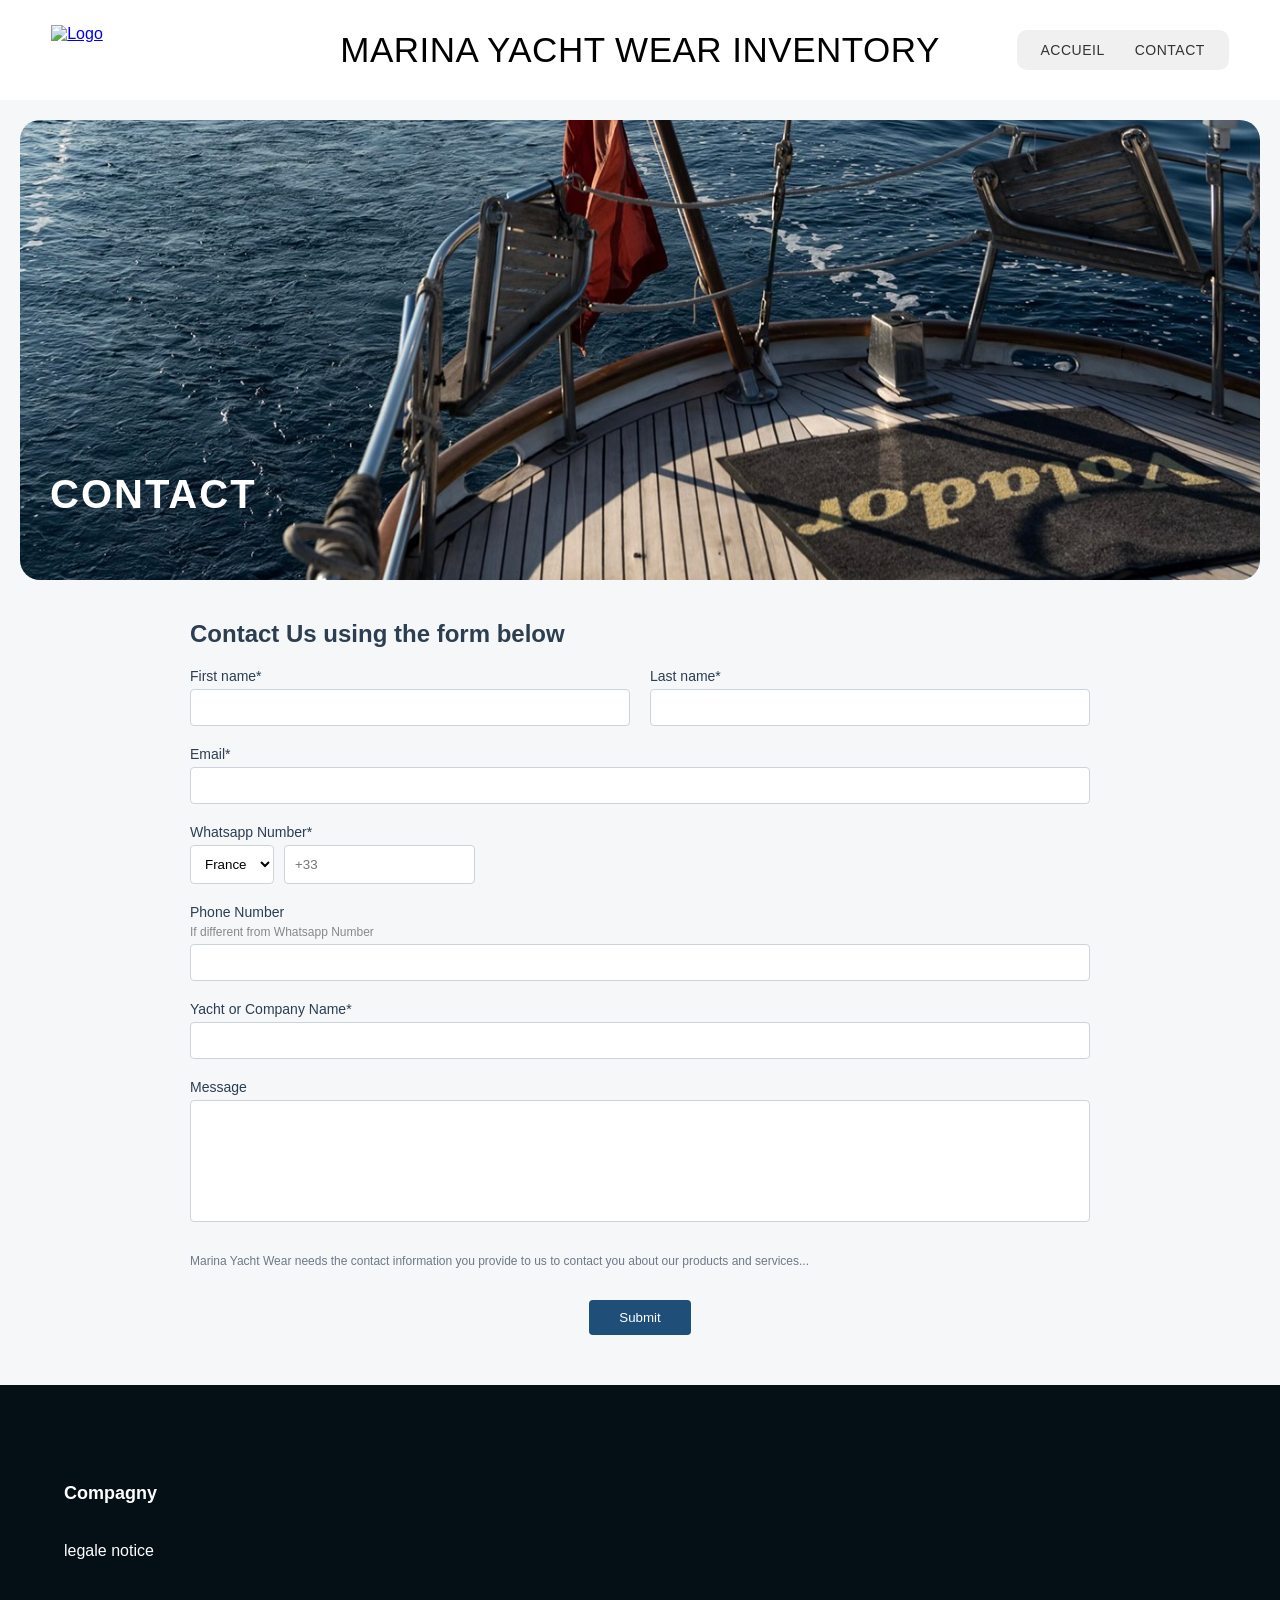
==== commit 95255900: "modification du script dans l'acceuil et le contact" ====
--- a/contact.html
+++ b/contact.html
@@ -9,6 +9,8 @@
   <link rel="stylesheet" href="contact.css" />
 </head>
 
+<body>
+
 <script charset="utf-8" type="text/javascript" src="//js-eu1.hsforms.net/forms/embed/v2.js"></script>
 <script>
   hbspt.forms.create({
@@ -18,8 +20,6 @@
     region: "eu1"
   });
 </script>
-
-<body>
 
 <div class="display">
   <div id="header-container">
@@ -99,6 +99,9 @@
   <!-- FOOTER -->
   <footer>
     <div class="footer-container">
+
+      <!--
+
       <div class="footer-col">
         <h3>External links</h3>
         <div class="footer-item">
@@ -111,10 +114,14 @@
         </div>
       </div>
 
+      -->
+
       <div class="footer-col">
         <h3>Compagny</h3>
         <a href="/MYWI/mentionslegales.html">legale notice</a>
       </div>
+
+      <!--
 
       <div class="footer-col">
         <h3>Cgu</h3>
@@ -125,6 +132,9 @@
         <h3>En savoir plus</h3>
         <span>ncjiwbivw</span>
       </div>
+
+      -->
+
     </div>
   </footer>
 </div>
